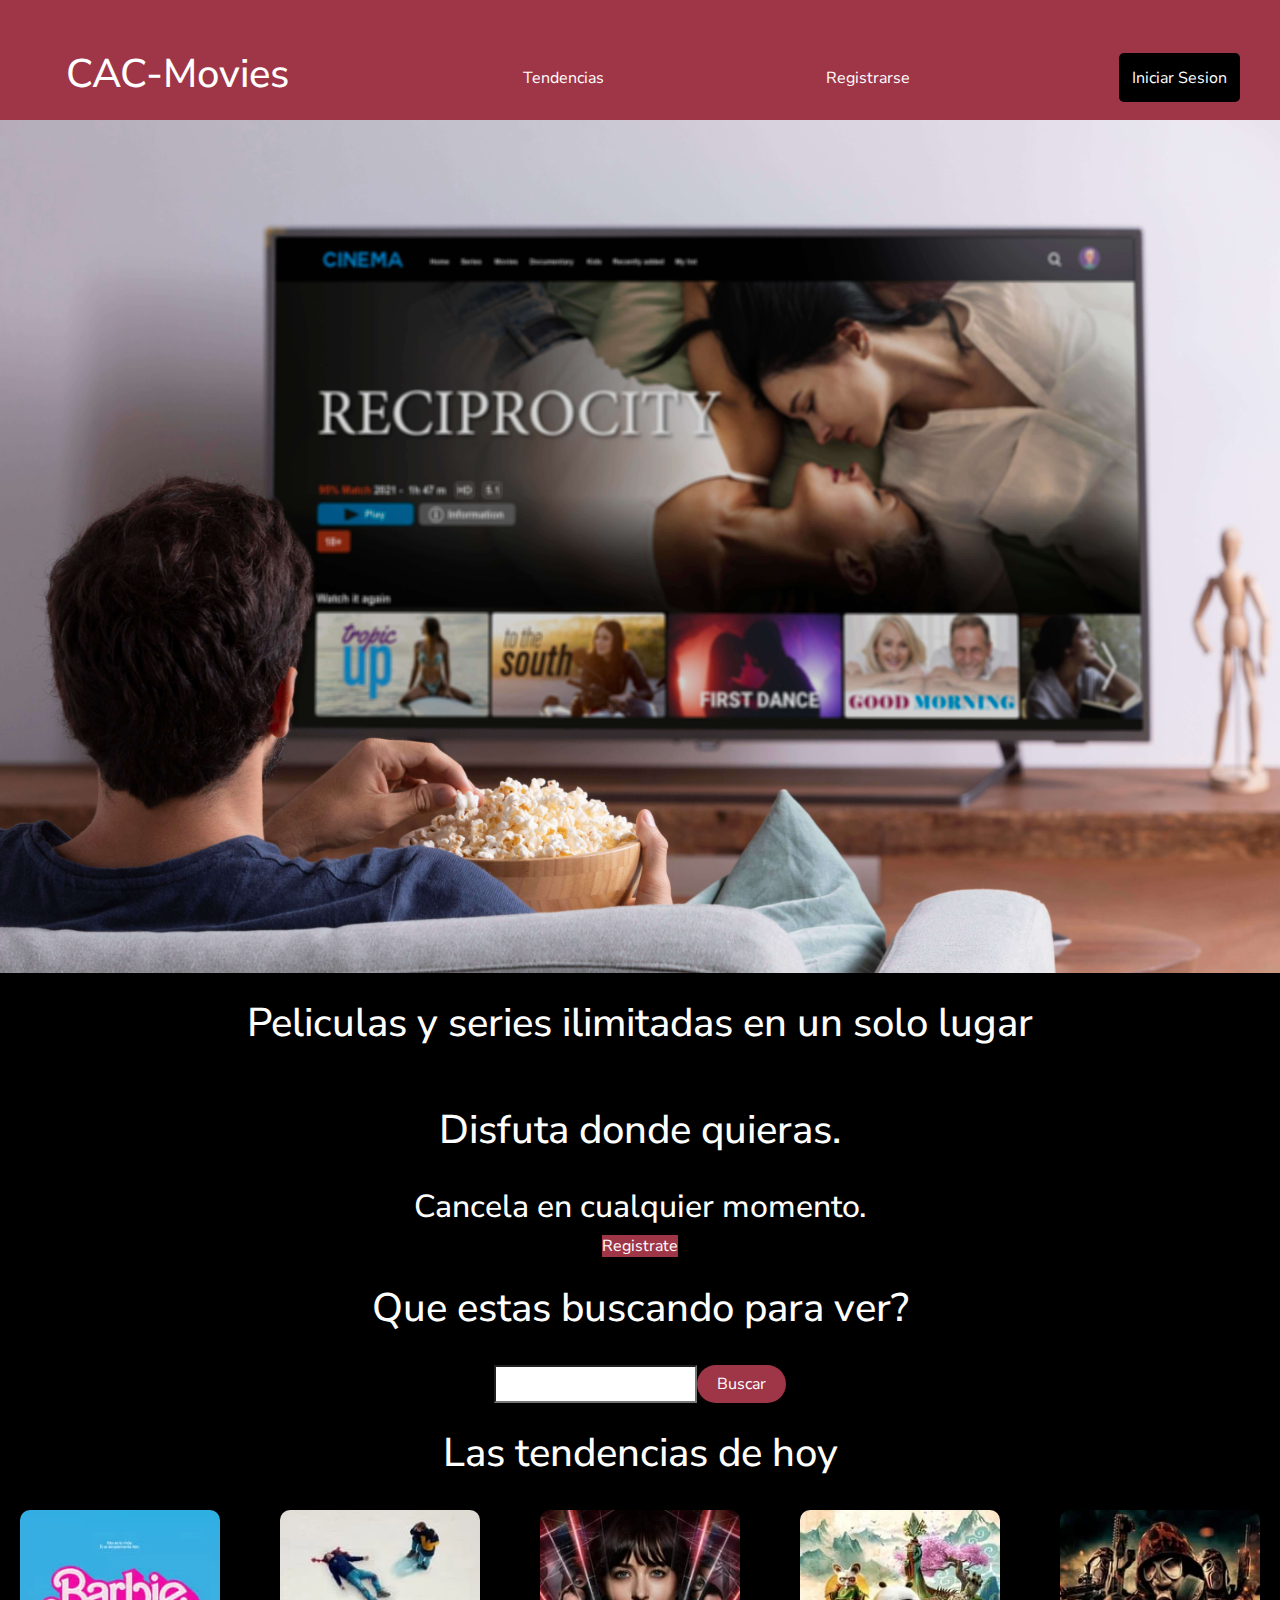
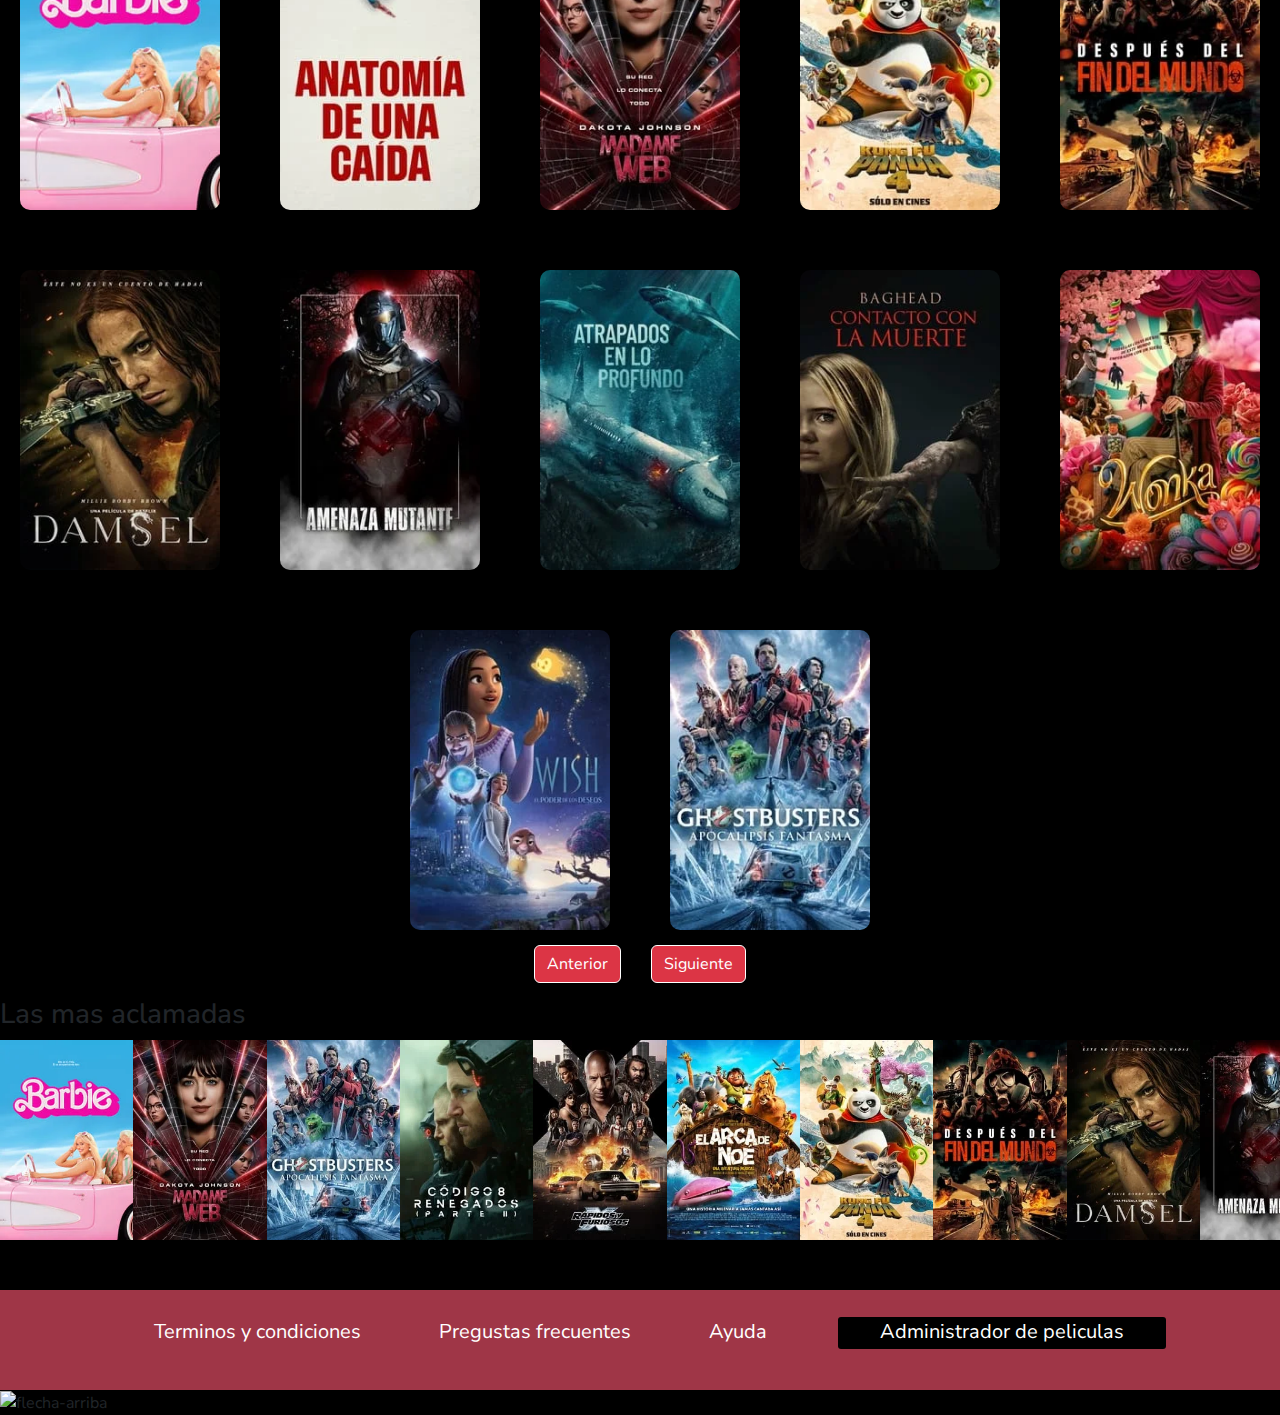
==== indexproyectointegrador.html @ 53355d12 ".." ====
<!DOCTYPE html>
<html lang="en">

<head>
    <meta charset="utf-8">
    <meta name="viewport" content="width=device-width, initial-scale=1.0">

    <link href="https://cdn.jsdelivr.net/npm/bootstrap@5.3.3/dist/css/bootstrap.min.css" rel="stylesheet" integrity="sha384-QWTKZyjpPEjISv5WaRU9OFeRpok6YctnYmDr5pNlyT2bRjXh0JMhjY6hW+ALEwIH" crossorigin="anonymous">
    <link rel="stylesheet" href="proyectointegrador.css">
    <title>Cac-Movies</title>
   <link rel="stylesheet"href="https://cdnjs.cloudflare.com/ajax/libs/animate.css/4.1.1/animate.min.css">
    <link rel="shortcut icon" href="img/favicon.ico" type="image/x-icon">
    <link rel="preconnect" href="https://fonts.googleapis.com">
    <link rel="preconnect" href="https://fonts.gstatic.com" crossorigin>
    <link href="https://fonts.googleapis.com/css2?family=Nunito+Sans:ital,opsz,wght@0,6..12,200..1000;1,6..12,200..1000&display=swap" rel="stylesheet">
    <link href="registrarse2.html">

</head>

<body>
    <header class="header">
        <a class="arriba" href="#">
            
            
            <nav class="barranav">

</i>
<i class="fa-solid fa-film"></i>
<span><h1 class="animate__animated animate__swing">CAC-Movies</h1></span>
</a>
       
        <a class="boton" href="">Tendencias</a>
        <a class="boton" href="registrarse2.html">Registrarse</a>
        <a  class=" boton iniciosesion" href="">Iniciar Sesion</a>
    </nav>

    </header>
    
    <main>
   
        <section>
           <div> <img  src="img/banner.jpg" alt="banner" width="600" height="100"> 

                 <div id="contenedor"><h1>Peliculas y series ilimitadas en un solo lugar</h1>
                  <h1 id="item1">Disfuta donde quieras.<br></h1> 
                  <h2  id="item2">Cancela en cualquier momento.</h2> 
                  <a  id="registrate" href="registrarse.html">Registrate</a> 
                 </div> 
           </div>
        </section>
        
    <h1 class="buscador">Que estas buscando para ver?</h1>

       <div  class="buscadores">
            <input type="search">
            <a id="buscador" href="">Buscar</a>
        </div>


       <h1>Las tendencias de hoy</h1>

   <div class="conteinerimg">
   <div><a href=""> <img class="peliculas" src="img/barbie.webp" alt="barbie"></a></div>
   <div><a href=""> <img class="peliculas" src="img/anatomdeunacaida.webp" alt="anatomdeunacaida"></a></div>
   <div><a href=""> <img class="peliculas" src="img/cartel1.webp" alt=""></a></div>
   <div><a href=""> <img class="peliculas" src="img/cartel2.webp" alt=""></a></div>
   <div><a href=""> <img class="peliculas" src="img/cartel3.webp" alt=""></a></div>
   <div><a href=""> <img class="peliculas" src="img/cartel4.webp" alt=""></a></div>
   <div><a href=""> <img class="peliculas" src="img/cartel5.webp" alt=""></a></div>
   <div><a href=""> <img class="peliculas" src="img/cartel6.webp" alt=""></a></div>
   <div><a href=""> <img class="peliculas" src="img/cartel7.webp" alt=""></a></div>
   <div><a href=""> <img class="peliculas" src="img/cartel8.webp" alt=""></a></div>
   <div><a href=""> <img class="peliculas" src="img/cartel9.webp" alt=""></a></div>
   <div><a href=""> <img class="peliculas" src="img/cartel10.webp" alt=""></a></div>
   </div>

<div class="conteinerboton">
<button type="button" class="btn btn-danger">Anterior</button>
<button type="button" class="btn btn-danger">Siguiente</button>
</div>

</div>


  <section>
     <h3 class="section">Las mas aclamadas</h3> 
       <div class="aclamadas" id="aclamadasconteiner">
            <img class="peliculaitem" src="img/barbie.webp" alt="barbie">
            <img class="peliculaitem" src="img/cartel1.webp" alt="">
            <img class="peliculaitem" src="img/cartel10.webp" alt="">
            <img class="peliculaitem" src="img/cartel11.webp" alt="">
            <img class="peliculaitem" src="img/cartel12.webp" alt="">
            <img class="peliculaitem" src="img/cartel13.webp" alt=""> 
            <img class="peliculaitem" src="img/cartel2.webp" alt="">
            <img class="peliculaitem" src="img/cartel3.webp" alt="">
            <img class="peliculaitem" src="img/cartel4.webp" alt="">
            <img class="peliculaitem" src="img/cartel5.webp" alt="">
            <img class="peliculaitem" src="img/cartel6.webp" alt="">
            <img class="peliculaitem" src="img/cartel7.webp" alt="">
            <img class="peliculaitem" src="img/cartel9.webp" alt="">
            <img class="peliculaitem" src="img/cartel8.webp" alt="">
        </div>   

  </section>

    </main>

<footer>
  <div class="contenedorfooter">
    <ul class="naveg">
       
        <li> <a class="item" href="">Terminos y condiciones</a></li>
        <li> <a class="item" href="">Pregustas frecuentes</a></li>
        <li> <a class="item" href="">Ayuda</a></li>   
        <li id="subti3"> <a class=" item"  href="">Administrador de peliculas</a></li>    
    </ul>

</div>
</footer>

<img src="./assets/img/flecha-hacia-arriba.png" alt="flecha-arriba">
<script src="https://cdn.jsdelivr.net/npm/bootstrap@5.3.3/dist/js/bootstrap.bundle.min.js" integrity="sha384-YvpcrYf0tY3lHB60NNkmXc5s9fDVZLESaAA55NDzOxhy9GkcIdslK1eN7N6jIeHz" crossorigin="anonymous"></script>
</body>



</html>
---- proyectointegrador.css ----
* {
    margin: 0;
    padding: 0;
    box-sizing: border-box;
    font-family: "Nunito Sans", sans-serif;
    background-color:initial;
   
}

body{
   background-color: black;
}

.box{
   position:absolute;

}
.header{
    background-color: #9f3647;
    color: #ffffff;
    height: 10vh;
    position: sticky;
    top: 0;
    z-index: 10;
    height:120px;
}

.buscadores{
   display: flex;
   flex-direction: row;
   justify-content: center;

}


@media (max-width: 768px) {
        .header {
            height: initial;
        }
    }

.barranav{
   
    display: flex;
    justify-content: space-between;
    align-items: center;
    margin-left: 40px;
    margin-right: 40px;
    padding: 1.5rem 0;
   flex-wrap: wrap;
  
   
    
    
}

a{
    text-decoration: none;
    color: white;
}
 
.boton{
    background-color: #9f3647;
    border-radius: 5px;
    padding:1vw 1vw;
    transition: transform 0.3s, box-shadow 0.3s;
    &:hover {
        transition: transform 0.3s, box-shadow 0.3s;
        background-color: #9f3647;
     
    }
}

.iniciosesion{
 background-color:black ;
 color:white ;
 border-radius: 5px; 
 padding:1vw 1vw;
 transition: transform 0.3s, box-shadow 0.3s;
 &:hover {
     background-color: #9f3647;
 }
   
}

.enlaceboton{

  
    color: white;
    border-radius: 5px;
    padding: 1px 2px;
}


.animate__animated {
     color: white;

}

h1 {
    color:white;
    padding: 2vw;
    text-align: center;
}

h2{
    color: white;
}

#contenedor{
  position: relative;
    text-align: center;

}

#registrate{

    background-color: #9f3647;
    color: white;
}

#buscador{
    background-color: #9f3647;
    border-radius: 20px;
    border-bottom-width: 1px;
     padding: 7px 20px;
    
}

img{
    width:100%;
    height: auto;
}


.subti{


   display: inline;
    color:white;
    text-decoration: none;
}


.subti1{
    color:white;
    background-color:#9f3647;
    border-radius: 3px;
}


li{
    margin-top: 5px;
    display:inline;
    text-align: center;

}

.buscador{

    text-align: center;
}


.conteinerimg{

    width: 100%;
    height: auto;
    display: flex;
    flex-direction:row;
                justify-content: center;
                align-items: center;
                display: flex;
            justify-content: center;
            flex-wrap: wrap;
            gap: 60px;


}

.peliculas{

    width: 200px;
    height: 300px;
    position: relative;
    overflow: hidden;
    border-radius: 10px;
    transition-property: opacity, transform, -webkit-transform;

  
}

.contenedorfooter{
    background-color: #9f3647;
    width: 100%;
    height: 100px;
    display: flex;
    flex-direction:row;
    flex-wrap:wrap;
   justify-content:space-around;
 align-content:center ;
margin-top: 50px;
 



}

.item{
     font-size: 20px;
    color: white;
    margin: 7px;
    padding: 30px;

}

#subti3{
    background: black;
    border-radius: 3px;
    margin: 30px;
    padding: 5px;
}


input{
    background-color:white ;

}

.conteinerboton{
    display: flex;
    flex-direction: row;
    justify-content: center;

}

.btn{
    margin: 15px;
    border:1px solid white;
  
}
 
#aclamadasconteiner{
    display: flex;
    row-gap: 30px;
 

    
    

}

.peliculaitem{
    height: 200px;
    width: 150px;

}
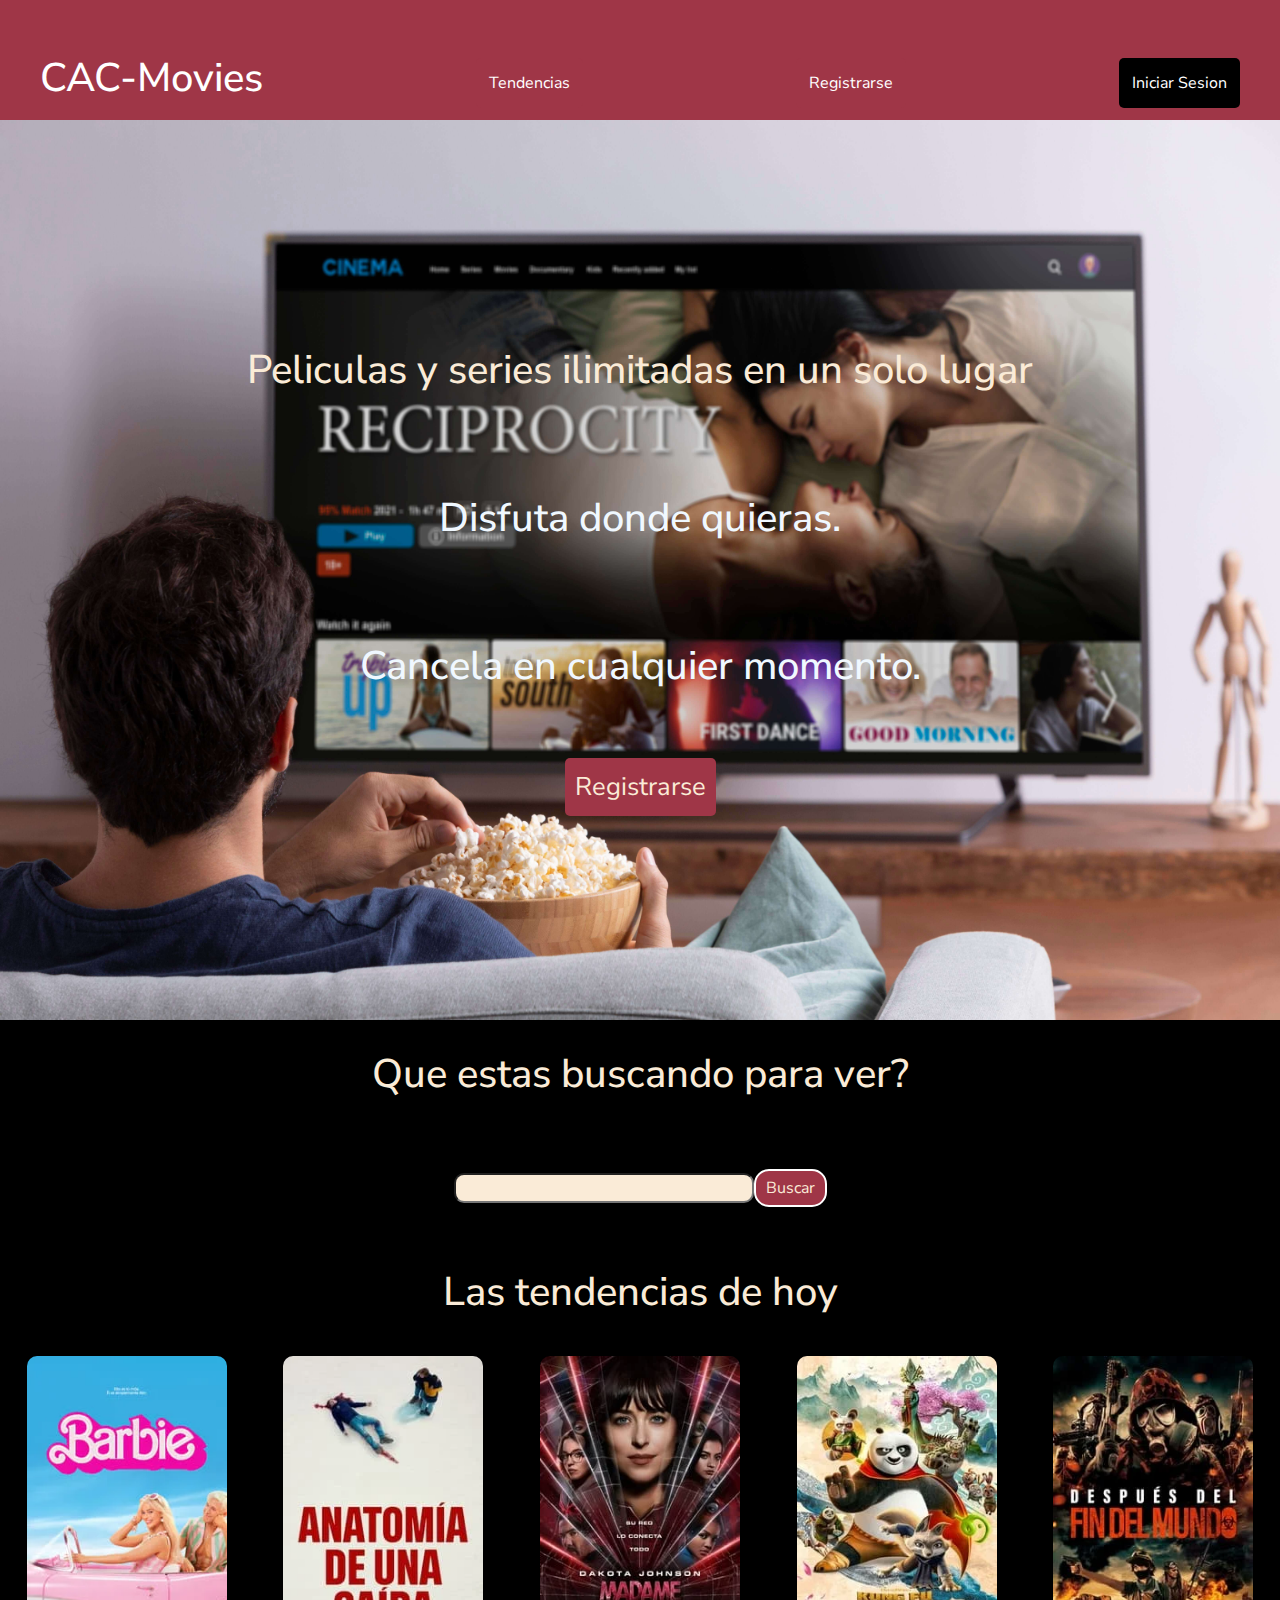
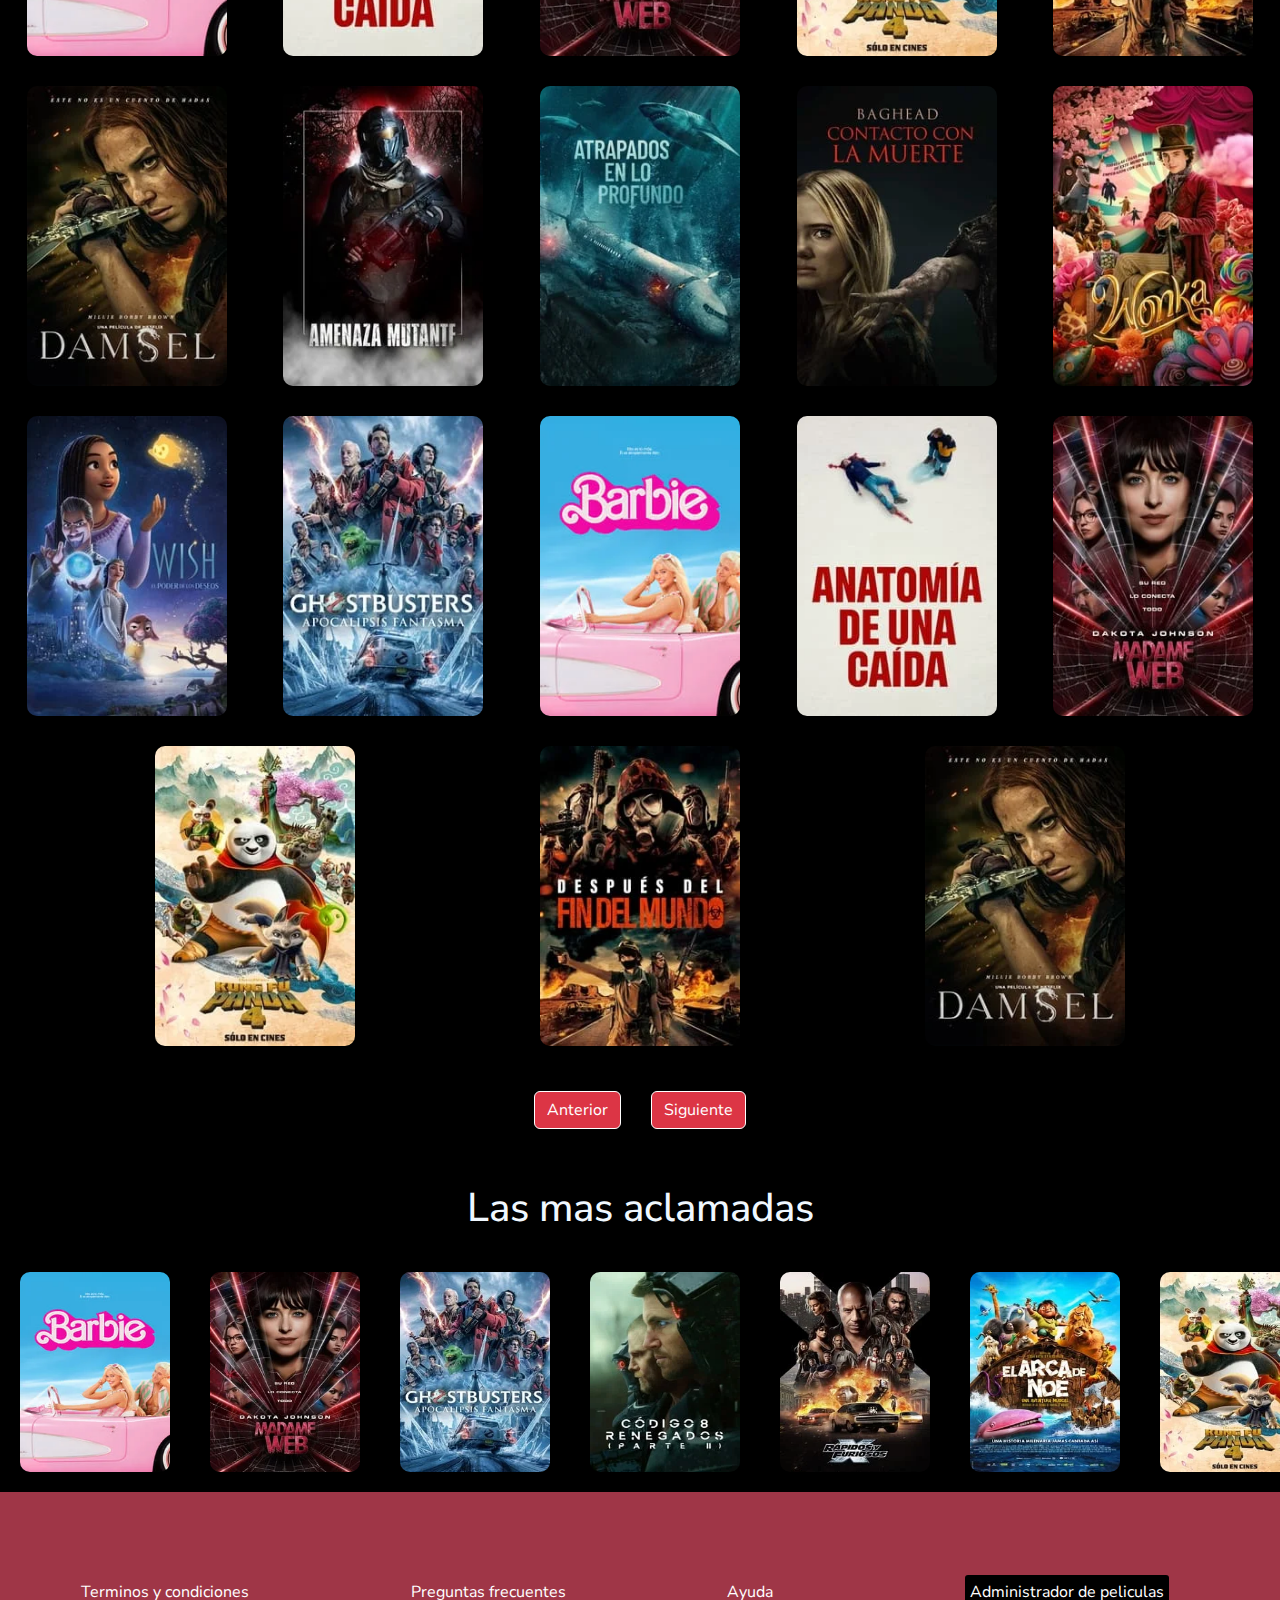
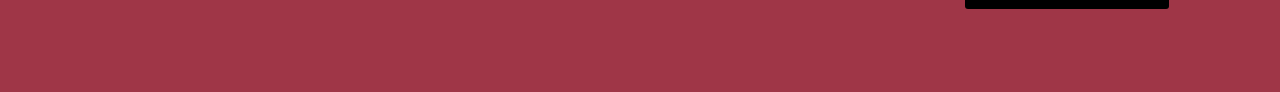
==== commit dfc3cebc: "commit2" ====
--- a/indexproyectointegrador.html
+++ b/indexproyectointegrador.html
@@ -7,6 +7,7 @@
 
     <link href="https://cdn.jsdelivr.net/npm/bootstrap@5.3.3/dist/css/bootstrap.min.css" rel="stylesheet" integrity="sha384-QWTKZyjpPEjISv5WaRU9OFeRpok6YctnYmDr5pNlyT2bRjXh0JMhjY6hW+ALEwIH" crossorigin="anonymous">
     <link rel="stylesheet" href="proyectointegrador.css">
+   
     <title>Cac-Movies</title>
    <link rel="stylesheet"href="https://cdnjs.cloudflare.com/ajax/libs/animate.css/4.1.1/animate.min.css">
     <link rel="shortcut icon" href="img/favicon.ico" type="image/x-icon">
@@ -24,10 +25,10 @@
             
             <nav class="barranav">
 
-</i>
-<i class="fa-solid fa-film"></i>
-<span><h1 class="animate__animated animate__swing">CAC-Movies</h1></span>
-</a>
+   </i>
+   <i class="fa-solid fa-film"></i>
+   <span><h1 class="animate__animated animate__swing">CAC-Movies</h1></span>
+
        
         <a class="boton" href="">Tendencias</a>
         <a class="boton" href="registrarse2.html">Registrarse</a>
@@ -38,21 +39,20 @@
     
     <main>
    
-        <section>
-           <div> <img  src="img/banner.jpg" alt="banner" width="600" height="100"> 
-
-                 <div id="contenedor"><h1>Peliculas y series ilimitadas en un solo lugar</h1>
-                  <h1 id="item1">Disfuta donde quieras.<br></h1> 
-                  <h2  id="item2">Cancela en cualquier momento.</h2> 
-                  <a  id="registrate" href="registrarse.html">Registrate</a> 
-                 </div> 
-           </div>
+      
+        <section class="banner">
+            <h1>Peliculas y series ilimitadas en un solo lugar  </h1>
+            <h3>Disfuta donde quieras.</h3>
+            <h3>Cancela en cualquier momento.</h3>
+            <a class="Registro" href="registrarse2.html" >Registrarse</a>
         </section>
+    
+      
         
-    <h1 class="buscador">Que estas buscando para ver?</h1>
+    <h1>Que estas buscando para ver?</h1>
 
        <div  class="buscadores">
-            <input type="search">
+            <input type="search" class="buscador2">
             <a id="buscador" href="">Buscar</a>
         </div>
 
@@ -60,66 +60,80 @@
        <h1>Las tendencias de hoy</h1>
 
    <div class="conteinerimg">
-   <div><a href=""> <img class="peliculas" src="img/barbie.webp" alt="barbie"></a></div>
-   <div><a href=""> <img class="peliculas" src="img/anatomdeunacaida.webp" alt="anatomdeunacaida"></a></div>
-   <div><a href=""> <img class="peliculas" src="img/cartel1.webp" alt=""></a></div>
-   <div><a href=""> <img class="peliculas" src="img/cartel2.webp" alt=""></a></div>
-   <div><a href=""> <img class="peliculas" src="img/cartel3.webp" alt=""></a></div>
-   <div><a href=""> <img class="peliculas" src="img/cartel4.webp" alt=""></a></div>
-   <div><a href=""> <img class="peliculas" src="img/cartel5.webp" alt=""></a></div>
-   <div><a href=""> <img class="peliculas" src="img/cartel6.webp" alt=""></a></div>
-   <div><a href=""> <img class="peliculas" src="img/cartel7.webp" alt=""></a></div>
-   <div><a href=""> <img class="peliculas" src="img/cartel8.webp" alt=""></a></div>
-   <div><a href=""> <img class="peliculas" src="img/cartel9.webp" alt=""></a></div>
-   <div><a href=""> <img class="peliculas" src="img/cartel10.webp" alt=""></a></div>
+   <div><a href="mario.html"> <img class="peliculas" src="img/barbie.webp" alt="barbie"></a></div>
+   <div><a href="mario.html"> <img class="peliculas" src="img/anatomdeunacaida.webp" alt="anatomdeunacaida"></a></div>
+   <div><a href="mario.html"> <img class="peliculas" src="img/cartel1.webp" alt=""></a></div>
+   <div><a href="mario.html"> <img class="peliculas" src="img/cartel2.webp" alt=""></a></div>
+   <div><a href="mario.html"> <img class="peliculas" src="img/cartel3.webp" alt=""></a></div>
+   <div><a href="mario.html"> <img class="peliculas" src="img/cartel4.webp" alt=""></a></div>
+   <div><a href="mario.html"> <img class="peliculas" src="img/cartel5.webp" alt=""></a></div>
+   <div><a href="mario.html"> <img class="peliculas" src="img/cartel6.webp" alt=""></a></div>
+   <div><a href="mario.html"> <img class="peliculas" src="img/cartel7.webp" alt=""></a></div>
+   <div><a href="mario.html"> <img class="peliculas" src="img/cartel8.webp" alt=""></a></div>
+   <div><a href="mario.html"> <img class="peliculas" src="img/cartel9.webp" alt=""></a></div>
+   <div><a href="mario.html"> <img class="peliculas" src="img/cartel10.webp" alt=""></a></div>
+   <div><a href="mario.html"> <img class="peliculas" src="img/barbie.webp" alt="barbie"></a></div>
+   <div><a href="mario.html"> <img class="peliculas" src="img/anatomdeunacaida.webp" alt="anatomdeunacaida"></a></div>
+   <div><a href="mario.html"> <img class="peliculas" src="img/cartel1.webp" alt=""></a></div>
+   <div><a href="mario.html"> <img class="peliculas" src="img/cartel2.webp" alt=""></a></div>
+   <div><a href="mario.html"> <img class="peliculas" src="img/cartel3.webp" alt=""></a></div>
+   <div><a href="mario.html"> <img class="peliculas" src="img/cartel4.webp" alt=""></a></div>
    </div>
 
-<div class="conteinerboton">
-<button type="button" class="btn btn-danger">Anterior</button>
-<button type="button" class="btn btn-danger">Siguiente</button>
-</div>
+     <div class="conteinerboton">
+        <button type="button" class="btn btn-danger">Anterior</button>
+        <button type="button" class="btn btn-danger">Siguiente</button>
+    </div>
 
-</div>
+  </div>
 
 
   <section>
-     <h3 class="section">Las mas aclamadas</h3> 
+    <div> <h3 class="aclamadas">Las mas aclamadas</h3> </div>
        <div class="aclamadas" id="aclamadasconteiner">
-            <img class="peliculaitem" src="img/barbie.webp" alt="barbie">
-            <img class="peliculaitem" src="img/cartel1.webp" alt="">
-            <img class="peliculaitem" src="img/cartel10.webp" alt="">
-            <img class="peliculaitem" src="img/cartel11.webp" alt="">
-            <img class="peliculaitem" src="img/cartel12.webp" alt="">
-            <img class="peliculaitem" src="img/cartel13.webp" alt=""> 
-            <img class="peliculaitem" src="img/cartel2.webp" alt="">
-            <img class="peliculaitem" src="img/cartel3.webp" alt="">
-            <img class="peliculaitem" src="img/cartel4.webp" alt="">
-            <img class="peliculaitem" src="img/cartel5.webp" alt="">
-            <img class="peliculaitem" src="img/cartel6.webp" alt="">
-            <img class="peliculaitem" src="img/cartel7.webp" alt="">
-            <img class="peliculaitem" src="img/cartel9.webp" alt="">
-            <img class="peliculaitem" src="img/cartel8.webp" alt="">
+           <a href="#"><img class="peliculaitem" src="img/barbie.webp" alt="barbie"></a>
+           <a href="#"><img class="peliculaitem" src="img/cartel1.webp" alt=""></a>
+           <a href="#"><img class="peliculaitem" src="img/cartel10.webp" alt=""></a>
+           <a href="#"><img class="peliculaitem" src="img/cartel11.webp" alt=""></a>
+           <a href="#"><img class="peliculaitem" src="img/cartel12.webp" alt=""></a>
+           <a href="#"><img class="peliculaitem" src="img/cartel13.webp" alt=""> </a>
+           <a href="#"><img class="peliculaitem" src="img/cartel2.webp" alt=""></a>
+           <a href="#"><img class="peliculaitem" src="img/cartel3.webp" alt=""></a>
+           <a href="#"><img class="peliculaitem" src="img/cartel4.webp" alt=""></a>
+           <a href="#"><img class="peliculaitem" src="img/cartel5.webp" alt=""></a>
+           <a href="#"><img class="peliculaitem" src="img/cartel6.webp" alt=""></a>
+           <a href="#"><img class="peliculaitem" src="img/cartel7.webp" alt=""></a>
+           <a href="#"><img class="peliculaitem" src="img/cartel9.webp" alt=""></a>
+           <a href="#"> <img class="peliculaitem" src="img/cartel8.webp" alt=""></a>
         </div>   
 
   </section>
 
+  
+    
+
     </main>
 
-<footer>
-  <div class="contenedorfooter">
-    <ul class="naveg">
+       <footer>
+           <div class="contenedorfooter">
+   <!----<ul class="naveg">
        
         <li> <a class="item" href="">Terminos y condiciones</a></li>
         <li> <a class="item" href="">Pregustas frecuentes</a></li>
         <li> <a class="item" href="">Ayuda</a></li>   
         <li id="subti3"> <a class=" item"  href="">Administrador de peliculas</a></li>    
-    </ul>
+    </ul>-->
+           <a class="item" href="">Terminos y condiciones</a>
+           <a class="item" href="">Preguntas frecuentes</a>
+           <a class="item" href="">Ayuda</a>  
+           <a class=" item subti3"  href="">Administrador de peliculas</a>
 
-</div>
-</footer>
 
-<img src="./assets/img/flecha-hacia-arriba.png" alt="flecha-arriba">
-<script src="https://cdn.jsdelivr.net/npm/bootstrap@5.3.3/dist/js/bootstrap.bundle.min.js" integrity="sha384-YvpcrYf0tY3lHB60NNkmXc5s9fDVZLESaAA55NDzOxhy9GkcIdslK1eN7N6jIeHz" crossorigin="anonymous"></script>
+          </div>
+        </footer>
+
+      <script src="https://cdn.jsdelivr.net/npm/bootstrap@5.3.3/dist/js/bootstrap.bundle.min.js" integrity="sha384-YvpcrYf0tY3lHB60NNkmXc5s9fDVZLESaAA55NDzOxhy9GkcIdslK1eN7N6jIeHz" crossorigin="anonymous"></script>
+    
 </body>
 
 
--- a/proyectointegrador.css
+++ b/proyectointegrador.css
@@ -10,12 +10,13 @@
 body{
    background-color: black;
 }
-
+/*
 .box{
    position:absolute;
 
-}
+}*/
 .header{
+    margin: 0%;
     background-color: #9f3647;
     color: #ffffff;
     height: 10vh;
@@ -25,12 +26,34 @@
     height:120px;
 }
 
+
 .buscadores{
-   display: flex;
-   flex-direction: row;
-   justify-content: center;
-
-}
+    display: flex;
+    justify-content: center;
+    height: 200px;
+    align-items: center;
+}
+
+#buscador{
+    background-color: #9f3647;
+    border-radius: 15px;
+    border: 2px solid white;
+ 
+     padding: 5px 10px;
+     color: antiquewhite;
+
+    
+}
+
+
+ .buscador2{
+    background-color: antiquewhite;
+    border-radius: 10px;
+    height: 30px;
+    width: 300px;
+ 
+ }
+
 
 
 @media (max-width: 768px) {
@@ -48,9 +71,6 @@
     margin-right: 40px;
     padding: 1.5rem 0;
    flex-wrap: wrap;
-  
-   
-    
     
 }
 
@@ -66,7 +86,7 @@
     transition: transform 0.3s, box-shadow 0.3s;
     &:hover {
         transition: transform 0.3s, box-shadow 0.3s;
-        background-color: #9f3647;
+       border:2px dotted #8e2c3c;
      
     }
 }
@@ -97,35 +117,56 @@
 
 }
 
-h1 {
-    color:white;
-    padding: 2vw;
+h1{ 
+    color: antiquewhite;
     text-align: center;
-}
+    margin-top: 30px;
+    margin-bottom: 40px;
+}
+
+
 
 h2{
     color: white;
 }
 
-#contenedor{
-  position: relative;
+h3{
     text-align: center;
-
-}
-
+    margin: 40px;
+    color: aliceblue;
+    font-size: 40px;
+}
+/*
 #registrate{
 
-    background-color: #9f3647;
-    color: white;
-}
+    background-color:#9f3647 ;
+   color:white;
+}
+*/
+.buscadores{
+    display: flex;
+    justify-content: center;
+    height: 100px;
+    align-items: center;
+}
+
 
 #buscador{
     background-color: #9f3647;
-    border-radius: 20px;
-    border-bottom-width: 1px;
-     padding: 7px 20px;
-    
-}
+    border-radius: 15px;
+    border: 2px solid white;
+ 
+     padding: 5px 10px;
+     color: antiquewhite;
+    }
+
+.buscador2{
+    background-color: antiquewhite;
+    border-radius: 10px;
+    height: 30px;
+    width: 300px;
+ 
+ }
 
 img{
     width:100%;
@@ -156,69 +197,80 @@
 
 }
 
-.buscador{
-
-    text-align: center;
+.Registro{
+   
+    margin: 8px;
+    padding: 10px;
+    border-radius: 5px;
+    background-color: #9f3647;
+    color: antiquewhite;
+    text-decoration: none;
+}
+.banner{
+    width:100vw;
+    height: 900px;
+    background-image: url(img/banner.jpg);
+    background-repeat: no-repeat;
+    background-size:100vw 900px;
+    display: flex;
+    flex-direction:column;
+   align-content: center;
+   justify-content: center;
+   gap: 20px;
+
+align-items:center;
+  font-size: 2vw;
+   color: aliceblue;
+
 }
 
 
 .conteinerimg{
-
-    width: 100%;
-    height: auto;
-    display: flex;
-    flex-direction:row;
-                justify-content: center;
-                align-items: center;
-                display: flex;
-            justify-content: center;
-            flex-wrap: wrap;
-            gap: 60px;
-
-
-}
-
+ display: flex;
+ flex-wrap: wrap;
+ justify-content:space-evenly;
+ gap: 30px;
+ 
+ 
+
+}
 .peliculas{
-
     width: 200px;
     height: 300px;
-    position: relative;
-    overflow: hidden;
     border-radius: 10px;
-    transition-property: opacity, transform, -webkit-transform;
-
-  
+
+}
+
+.peliculas:hover{
+    filter: blur(10px);
+    
 }
 
 .contenedorfooter{
     background-color: #9f3647;
     width: 100%;
-    height: 100px;
-    display: flex;
-    flex-direction:row;
-    flex-wrap:wrap;
-   justify-content:space-around;
- align-content:center ;
-margin-top: 50px;
- 
-
-
-
+    height: 200px;
+    display: flex;
+    justify-content:space-around;
+    flex-wrap: wrap;
+    align-content:center;
 }
 
 .item{
-     font-size: 20px;
+    /* font-size: 20px;
     color: white;
     margin: 7px;
-    padding: 30px;
-
-}
-
-#subti3{
+    padding: 30px;*/
+    align-self: center;
+
+}
+
+.subti3{
     background: black;
     border-radius: 3px;
     margin: 30px;
     padding: 5px;
+    align-self: center;
 }
 
 
@@ -231,21 +283,22 @@
     display: flex;
     flex-direction: row;
     justify-content: center;
+    margin-top: 30px;
 
 }
 
 .btn{
     margin: 15px;
     border:1px solid white;
+    transition: 0.3s, box-shadow 0,3s ;
   
 }
  
 #aclamadasconteiner{
     display: flex;
-    row-gap: 30px;
- 
-
-    
+    overflow-x: scroll;
+  overflow-y: hidden;
+   
     
 
 }
@@ -253,5 +306,12 @@
 .peliculaitem{
     height: 200px;
     width: 150px;
-
-}
+    margin-left: 20px;
+    margin-right: 20px;
+    border-radius: 10px;
+    margin-bottom: 20px;
+
+}
+ 
+
+
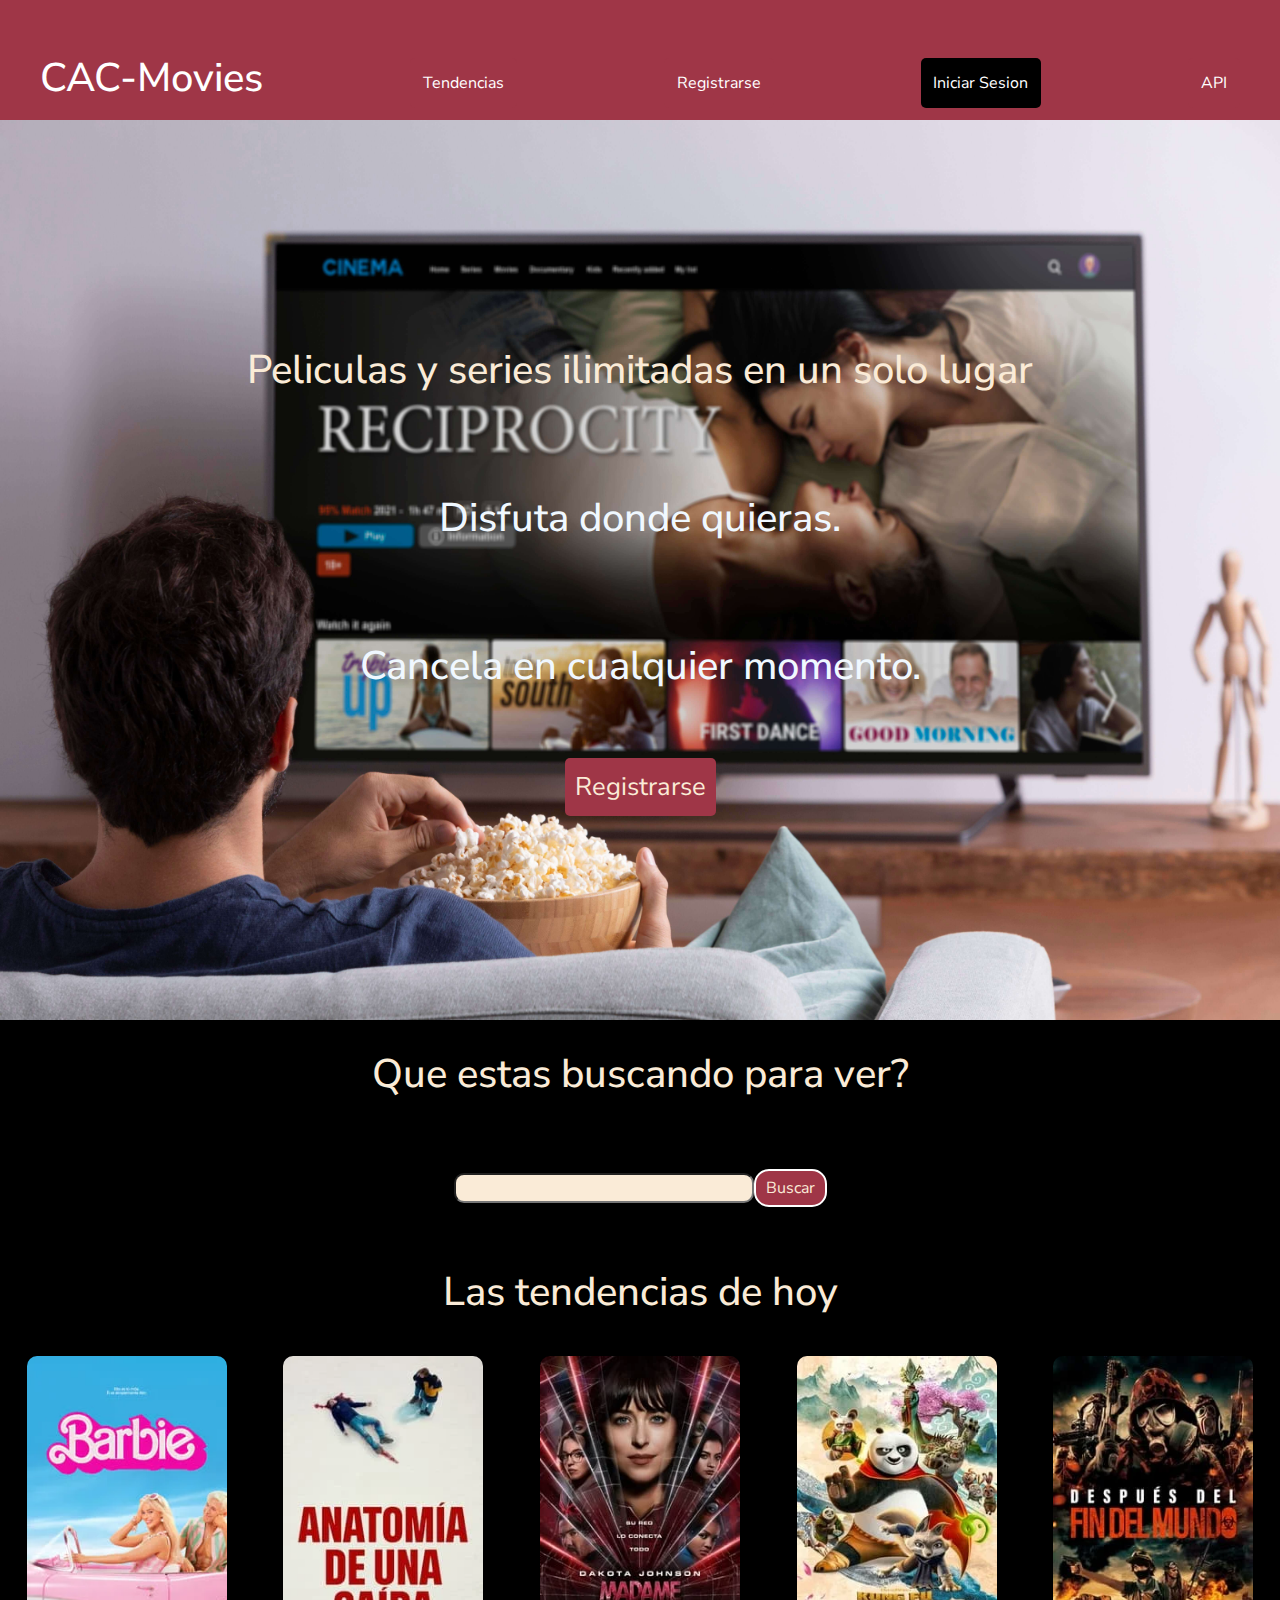
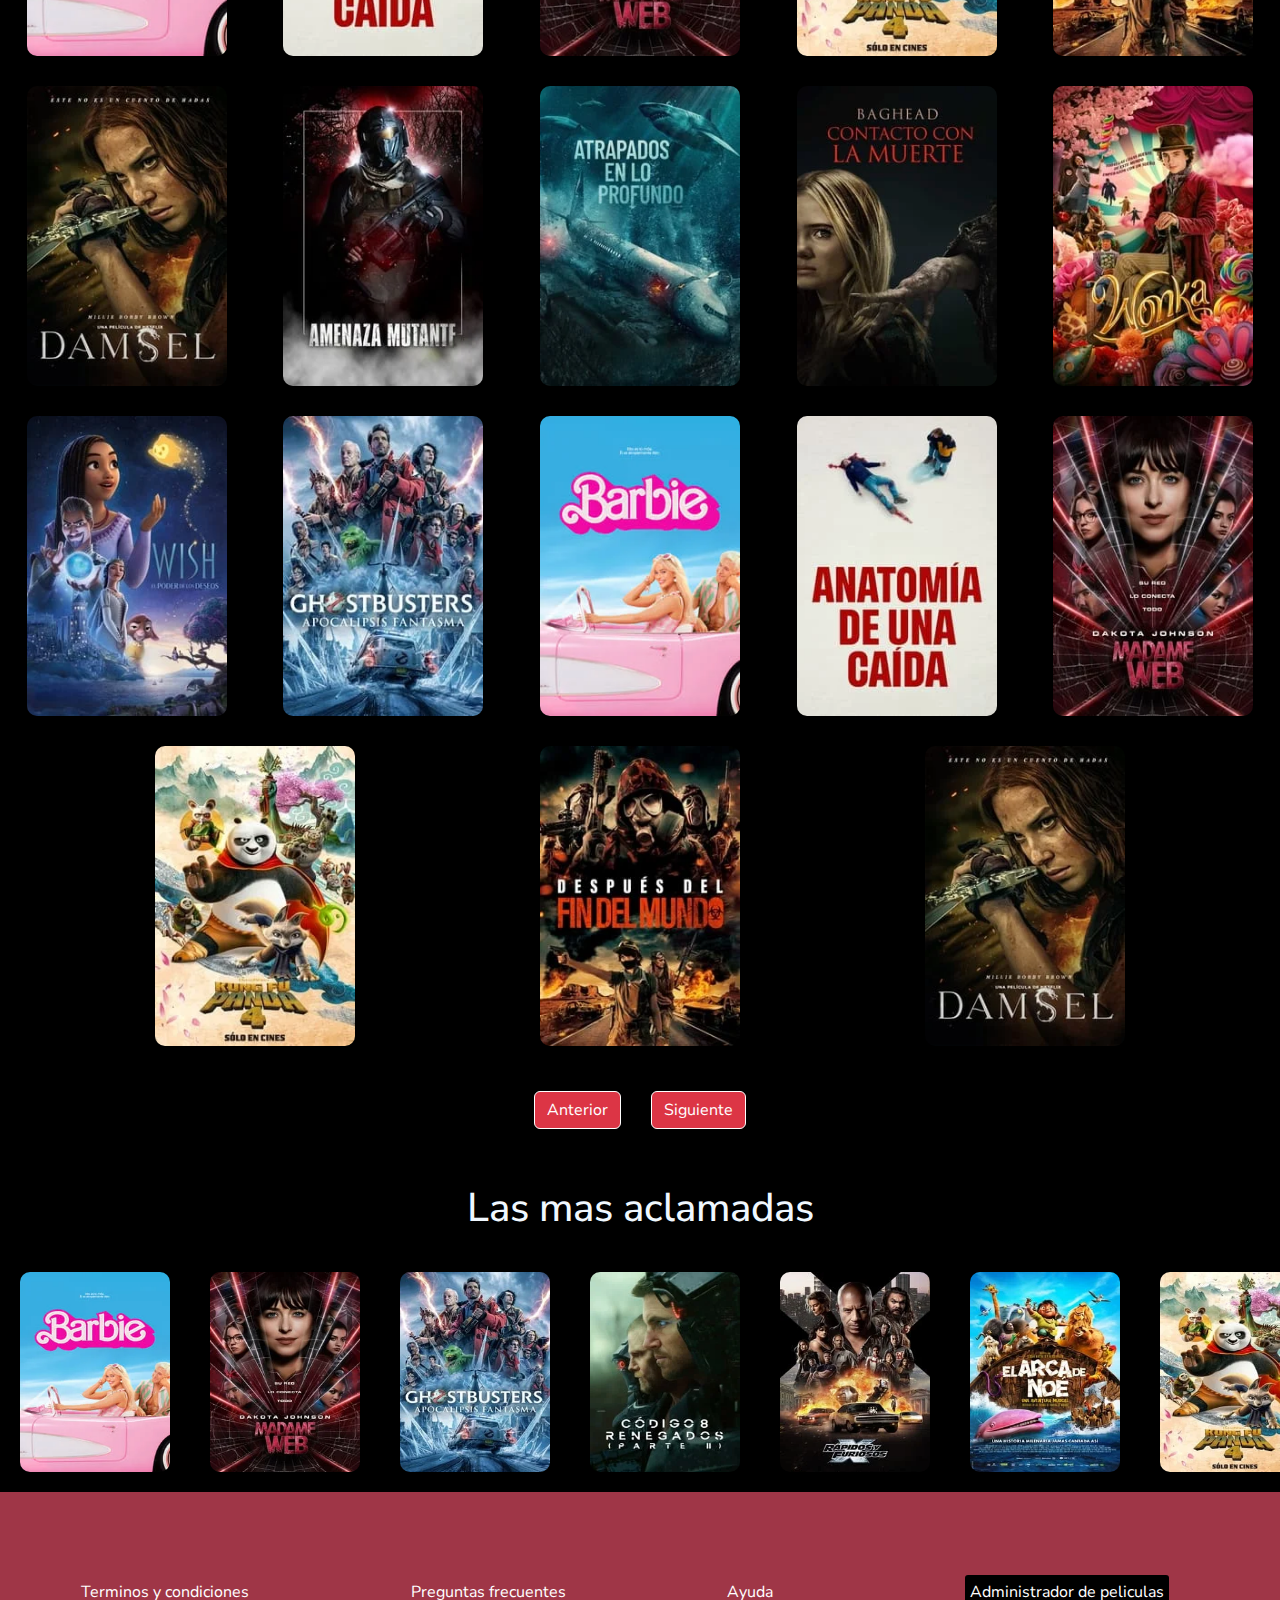
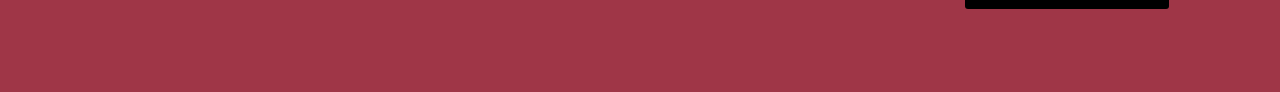
==== commit 66d0264b: "api" ====
--- a/indexproyectointegrador.html
+++ b/indexproyectointegrador.html
@@ -32,7 +32,8 @@
        
         <a class="boton" href="">Tendencias</a>
         <a class="boton" href="registrarse2.html">Registrarse</a>
-        <a  class=" boton iniciosesion" href="">Iniciar Sesion</a>
+        <a  class=" boton iniciosesion" href="Iniciosesion.html">Iniciar Sesion</a>
+        <a class="boton" href="indexapi.html">API</a>
     </nav>
 
     </header>
--- a/proyectointegrador.css
+++ b/proyectointegrador.css
@@ -10,11 +10,7 @@
 body{
    background-color: black;
 }
-/*
-.box{
-   position:absolute;
-
-}*/
+
 .header{
     margin: 0%;
     background-color: #9f3647;
@@ -136,13 +132,7 @@
     color: aliceblue;
     font-size: 40px;
 }
-/*
-#registrate{
-
-    background-color:#9f3647 ;
-   color:white;
-}
-*/
+
 .buscadores{
     display: flex;
     justify-content: center;
@@ -290,7 +280,7 @@
 .btn{
     margin: 15px;
     border:1px solid white;
-    transition: 0.3s, box-shadow 0,3s ;
+ 
   
 }
  
